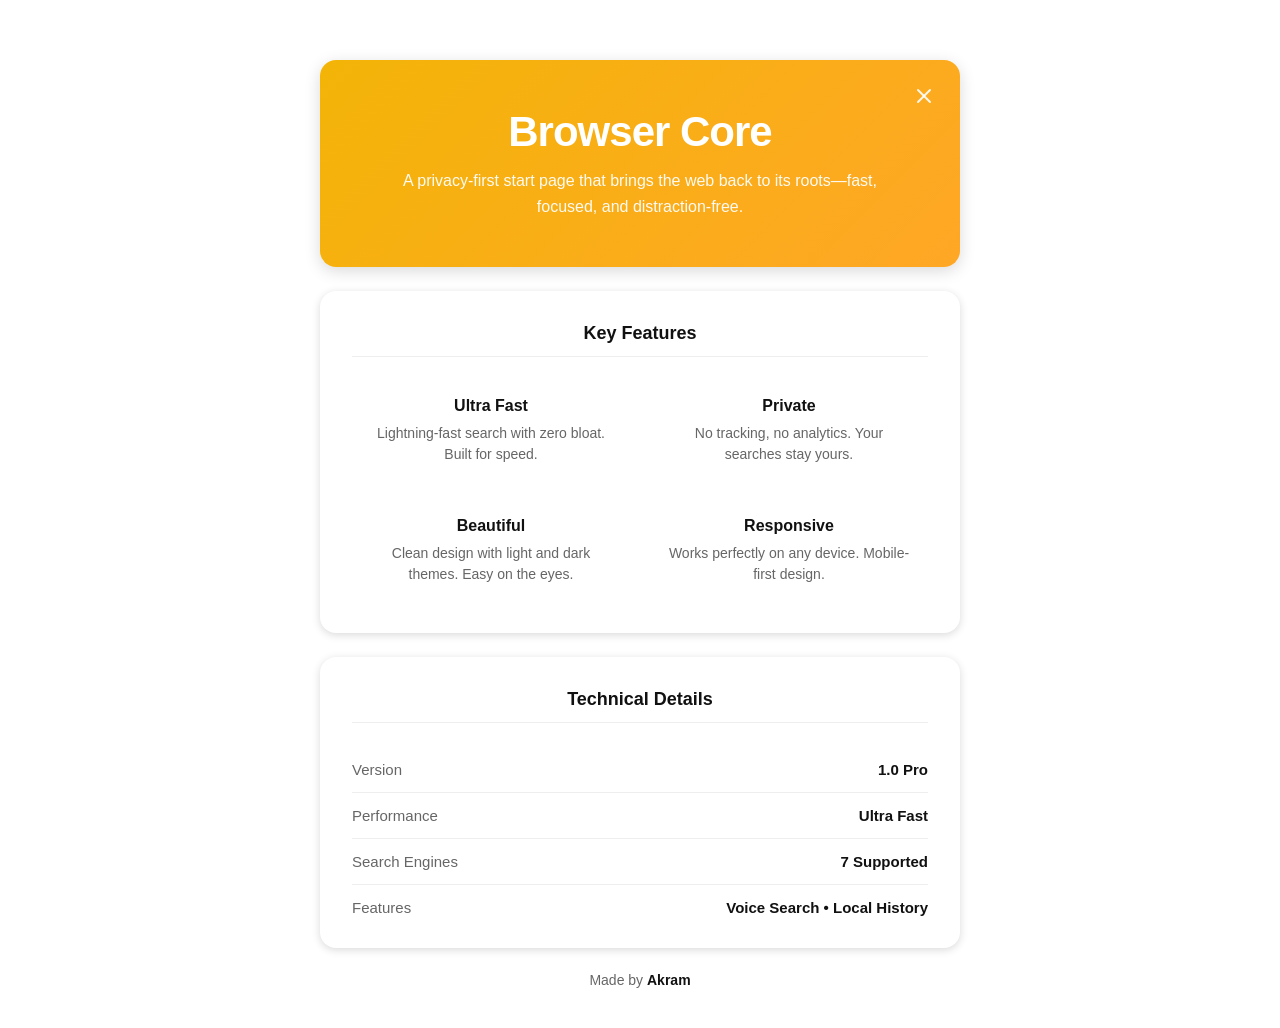
==== about.html @ ea857cf4 "Add files via upload" ====
<!DOCTYPE html>
<html lang="en">

<head>
    <meta charset="UTF-8">
    <meta name="viewport" content="width=device-width, initial-scale=1.0">

    <link rel="icon" href="browser-192.png" type="image/png">

    <link rel="manifest" href="browser-manifest.json">
    <meta name="theme-color" content="#f3b407">
    <link rel="apple-touch-icon" href="browser-192.png">

    <title>About - Browser Core</title>

    <meta name="color-scheme" content="light dark">

    <!-- FOUC Root Fix: Apply to HTML before body loads -->
    <script src="theme.js"></script>

    <!-- Shared Pages CSS -->
    <link rel="stylesheet" href="pages.css">

    <style>
        * {
            -webkit-tap-highlight-color: transparent;
        }

        *:focus {
            outline: none;
        }

        .container {
            width: 100%;
            max-width: 640px;
        }

        /* Content Cards */
        .content-card {
            background: var(--card-bg);
            border-radius: 16px;
            padding: 32px;
            box-shadow: 0 2px 8px var(--shadow-color);
            margin-bottom: 24px;
        }

        .section-title {
            font-size: 18px;
            font-weight: 600;
            color: var(--text-color);
            margin: 0 0 24px 0;
            text-align: center;
            border-bottom: 1px solid var(--border-color);
            padding-bottom: 12px;
        }

        /* Features Grid */
        .features-grid {
            display: grid;
            grid-template-columns: repeat(2, 1fr);
            gap: 20px;
        }

        .feature-item {
            text-align: center;
            padding: 16px;
            border-radius: 12px;
            transition: background 0.2s ease;
        }

        .feature-item:hover {
            background: var(--hover-bg);
        }

        .feature-title {
            font-size: 16px;
            font-weight: 600;
            color: var(--text-color);
            margin: 0 0 8px 0;
        }

        .feature-description {
            font-size: 14px;
            color: var(--text-muted);
            margin: 0;
            line-height: 1.5;
        }

        /* Details List */
        .details-list {
            display: flex;
            flex-direction: column;
        }

        .detail-row {
            display: flex;
            justify-content: space-between;
            align-items: center;
            padding: 14px 0;
            border-bottom: 1px solid var(--border-color);
        }

        .detail-row:last-child {
            border-bottom: none;
            padding-bottom: 0;
        }

        .detail-label {
            font-size: 15px;
            color: var(--text-muted);
            font-weight: 500;
        }

        .detail-value {
            font-size: 15px;
            font-weight: 600;
            color: var(--text-color);
        }

        /* Footer Section */
        .footer-section {
            text-align: center;
            font-size: 14px;
            color: var(--text-muted);
            margin-top: 10px;
            padding-bottom: 20px;
        }

        .footer-author {
            font-weight: 600;
            color: var(--text-color);
        }

        /* Responsive */
        @media (max-width: 600px) {
            .content-card {
                padding: 24px;
            }

            .features-grid {
                grid-template-columns: 1fr;
                gap: 12px;
            }

            .feature-item {
                padding: 12px 0;
            }
        }
    </style>
</head>

<body>
    <main class="container">
        <header class="hero-card">
            <div class="close-btn-wrapper">
                <a href="index.html" class="close-btn" aria-label="Close">
                    <svg width="24" height="24" viewBox="0 0 24 24" fill="none" stroke="currentColor" stroke-width="2"
                        stroke-linecap="round" stroke-linejoin="round">
                        <line x1="18" y1="6" x2="6" y2="18"></line>
                        <line x1="6" y1="6" x2="18" y2="18"></line>
                    </svg>
                </a>
            </div>
            <div class="hero-content">
                <h1 class="hero-title">Browser Core</h1>
                <p class="hero-subtitle">
                    A privacy-first start page that brings the web back to its roots—fast, focused, and
                    distraction-free.
                </p>
            </div>
        </header>

        <section class="content-card">
            <h2 class="section-title">Key Features</h2>
            <div class="features-grid">
                <div class="feature-item">
                    <h3 class="feature-title">Ultra Fast</h3>
                    <p class="feature-description">Lightning-fast search with zero bloat. Built for speed.</p>
                </div>
                <div class="feature-item">
                    <h3 class="feature-title">Private</h3>
                    <p class="feature-description">No tracking, no analytics. Your searches stay yours.</p>
                </div>
                <div class="feature-item">
                    <h3 class="feature-title">Beautiful</h3>
                    <p class="feature-description">Clean design with light and dark themes. Easy on the eyes.</p>
                </div>
                <div class="feature-item">
                    <h3 class="feature-title">Responsive</h3>
                    <p class="feature-description">Works perfectly on any device. Mobile-first design.</p>
                </div>
            </div>
        </section>

        <section class="content-card">
            <h2 class="section-title">Technical Details</h2>
            <div class="details-list">
                <div class="detail-row">
                    <span class="detail-label">Version</span>
                    <span class="detail-value">1.0 Pro</span>
                </div>
                <div class="detail-row">
                    <span class="detail-label">Performance</span>
                    <span class="detail-value">Ultra Fast</span>
                </div>
                <div class="detail-row">
                    <span class="detail-label">Search Engines</span>
                    <span class="detail-value">7 Supported</span>
                </div>
                <div class="detail-row">
                    <span class="detail-label">Features</span>
                    <span class="detail-value">Voice Search • Local History</span>
                </div>
            </div>
        </section>

        <footer class="footer-section">
            Made by <span class="footer-author">Akram</span>
        </footer>
    </main>
</body>

</html>
---- pages.css ----
/* ============================================
   THEME TRANSITIONS
   ============================================ */
html.theme-transition,
html.theme-transition *,
html.theme-transition *:before,
html.theme-transition *:after {
    transition: background-color 0.3s ease, color 0.3s ease, border-color 0.3s ease, box-shadow 0.3s ease, fill 0.3s ease, stroke 0.3s ease, background 0.3s ease !important;
    transition-delay: 0s !important;
}

/* ============================================
   SHARED VARIABLES
   ============================================ */
:root {
    --bg-color: #ffffff;
    --text-color: #111111;
    --card-bg: #ffffff;
    --shadow-color: rgba(0, 0, 0, 0.15);
    --accent-color: #f3b407;
    --border-color: #eeeeee;
    --text-muted: #666666;
    --hover-bg: #f9f9f9;
    --btn-bg: #f9f9f9;
    --btn-hover: #f0f0f0;
}

html.dark-mode,
body.dark-mode {
    --bg-color: #121212;
    --text-color: #e0e0e0;
    --card-bg: #1e1e1e;
    --shadow-color: rgba(0, 0, 0, 0.5);
    --accent-color: #ffca28;
    --border-color: #333333;
    --text-muted: #888888;
    --hover-bg: #2a2a2a;
    --btn-bg: #2a2a2a;
    --btn-hover: #333333;
}

/* ============================================
   BASE SETUP
   ============================================ */
* {
    box-sizing: border-box;
}

body {
    margin: 0;
    min-height: 100vh;
    background-color: var(--bg-color);
    color: var(--text-color);
    font-family: -apple-system, BlinkMacSystemFont, "Segoe UI", Arial, sans-serif;
    display: flex;
    justify-content: center;
    align-items: flex-start;
    padding: 60px 20px 20px;
    animation: pageFadeIn 0.35s cubic-bezier(0.4, 0, 0.2, 1) forwards;
}

body.page-enter {
    animation: pageFadeIn 0.35s cubic-bezier(0.4, 0, 0.2, 1) forwards;
}

@keyframes pageFadeIn {
    0% {
        opacity: 0;
        transform: translateY(15px);
    }

    100% {
        opacity: 1;
        transform: translateY(0);
    }
}

/* ============================================
   SHARED HERO CARD
   ============================================ */
.hero-card {
    background: linear-gradient(135deg, var(--accent-color) 0%, #ffa726 100%);
    border-radius: 16px;
    padding: 48px 32px;
    box-shadow: 0 4px 16px var(--shadow-color);
    margin-bottom: 24px;
    position: relative;
    overflow: hidden;
}

html.dark-mode .hero-card,
body.dark-mode .hero-card {
    background: linear-gradient(135deg, var(--accent-color) 0%, #ff9800 100%);
}

.close-btn-wrapper {
    position: absolute;
    top: 16px;
    right: 16px;
}

.close-btn {
    text-decoration: none;
    color: rgba(255, 255, 255, 0.9);
    font-weight: 300;
    transition: color 0.2s ease, background 0.2s ease;
    cursor: pointer;
    display: flex;
    align-items: center;
    justify-content: center;
    width: 40px;
    height: 40px;
    padding: 0;
    margin: 0;
    border-radius: 50%;
}

.close-btn:hover {
    color: #ffffff;
    background: rgba(255, 255, 255, 0.15);
}

.close-btn:active {
    background: rgba(255, 255, 255, 0.25);
}

.hero-content {
    text-align: center;
}

.hero-title {
    margin: 0 0 12px 0;
    font-size: 42px;
    font-weight: 700;
    color: #ffffff;
    letter-spacing: -1px;
}

.hero-subtitle {
    font-size: 16px;
    color: rgba(255, 255, 255, 0.95);
    margin: 0 auto;
    max-width: 90%;
    line-height: 1.6;
    font-weight: 400;
}

/* ============================================
   RESPONSIVE BASE
   ============================================ */
@media (max-width: 600px) {
    body {
        padding: 40px 16px 16px;
    }

    .hero-card {
        padding: 36px 24px;
    }

    .hero-title {
        font-size: 32px;
    }
}
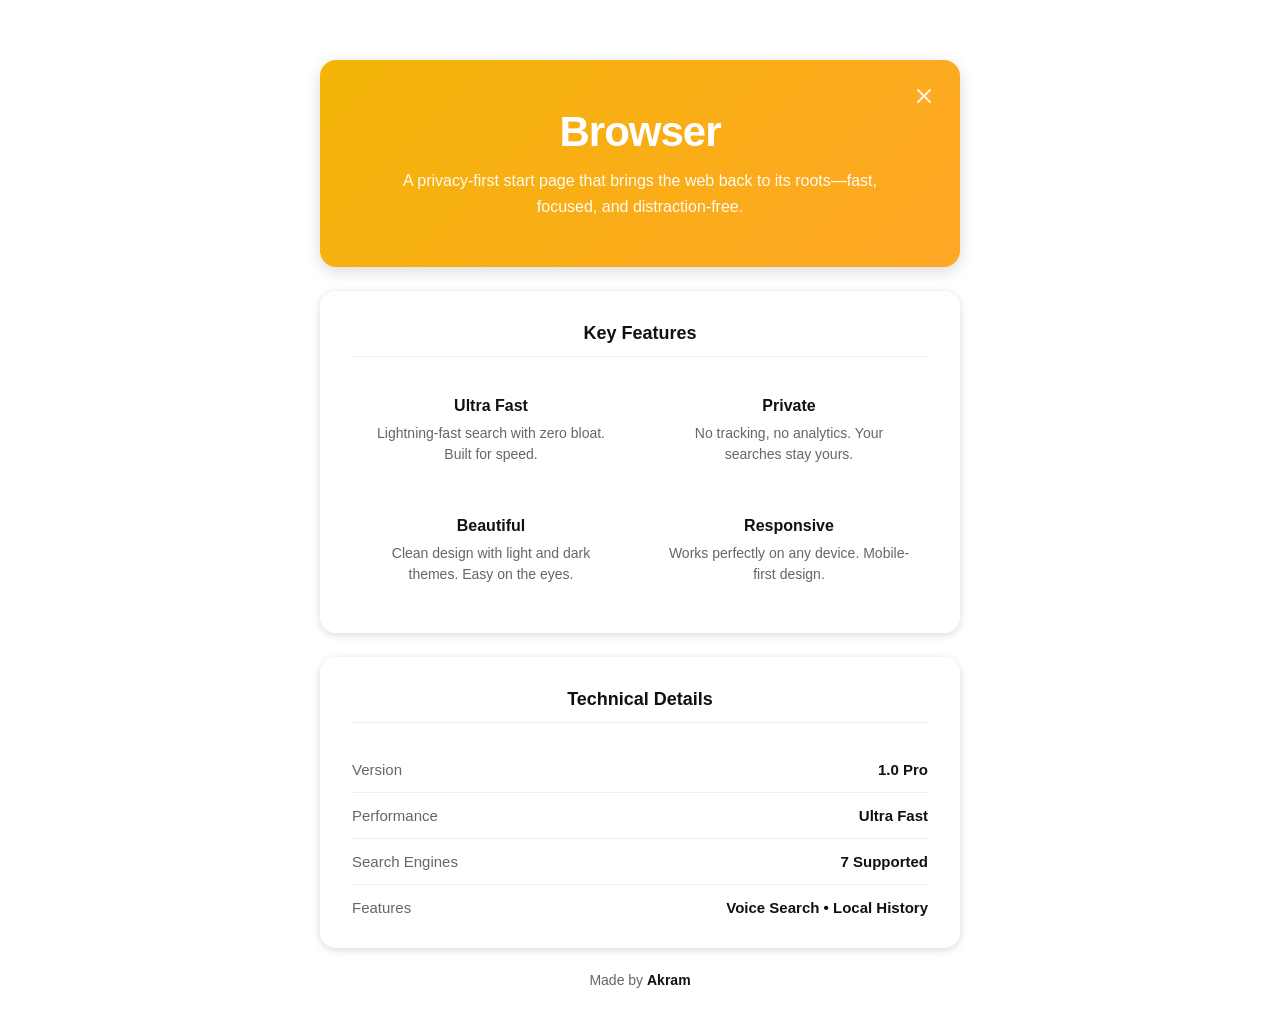
==== commit 55eb2bcd: "Add files via upload" ====
--- a/about.html
+++ b/about.html
@@ -10,15 +10,13 @@
     <link rel="manifest" href="browser-manifest.json">
     <meta name="theme-color" content="#f3b407">
     <link rel="apple-touch-icon" href="browser-192.png">
-
-    <title>About - Browser Core</title>
+    
+    <title>About - Browser</title>
 
     <meta name="color-scheme" content="light dark">
 
-    <!-- FOUC Root Fix: Apply to HTML before body loads -->
     <script src="theme.js"></script>
 
-    <!-- Shared Pages CSS -->
     <link rel="stylesheet" href="pages.css">
 
     <style>
@@ -35,7 +33,6 @@
             max-width: 640px;
         }
 
-        /* Content Cards */
         .content-card {
             background: var(--card-bg);
             border-radius: 16px;
@@ -54,7 +51,6 @@
             padding-bottom: 12px;
         }
 
-        /* Features Grid */
         .features-grid {
             display: grid;
             grid-template-columns: repeat(2, 1fr);
@@ -86,7 +82,6 @@
             line-height: 1.5;
         }
 
-        /* Details List */
         .details-list {
             display: flex;
             flex-direction: column;
@@ -117,7 +112,6 @@
             color: var(--text-color);
         }
 
-        /* Footer Section */
         .footer-section {
             text-align: center;
             font-size: 14px;
@@ -131,7 +125,6 @@
             color: var(--text-color);
         }
 
-        /* Responsive */
         @media (max-width: 600px) {
             .content-card {
                 padding: 24px;
@@ -162,7 +155,7 @@
                 </a>
             </div>
             <div class="hero-content">
-                <h1 class="hero-title">Browser Core</h1>
+                <h1 class="hero-title">Browser</h1>
                 <p class="hero-subtitle">
                     A privacy-first start page that brings the web back to its roots—fast, focused, and
                     distraction-free.
--- a/pages.css
+++ b/pages.css
@@ -1,6 +1,3 @@
-/* ============================================
-   THEME TRANSITIONS
-   ============================================ */
 html.theme-transition,
 html.theme-transition *,
 html.theme-transition *:before,
@@ -9,9 +6,6 @@
     transition-delay: 0s !important;
 }
 
-/* ============================================
-   SHARED VARIABLES
-   ============================================ */
 :root {
     --bg-color: #ffffff;
     --text-color: #111111;
@@ -39,9 +33,6 @@
     --btn-hover: #333333;
 }
 
-/* ============================================
-   BASE SETUP
-   ============================================ */
 * {
     box-sizing: border-box;
 }
@@ -75,9 +66,6 @@
     }
 }
 
-/* ============================================
-   SHARED HERO CARD
-   ============================================ */
 .hero-card {
     background: linear-gradient(135deg, var(--accent-color) 0%, #ffa726 100%);
     border-radius: 16px;
@@ -145,9 +133,6 @@
     font-weight: 400;
 }
 
-/* ============================================
-   RESPONSIVE BASE
-   ============================================ */
 @media (max-width: 600px) {
     body {
         padding: 40px 16px 16px;
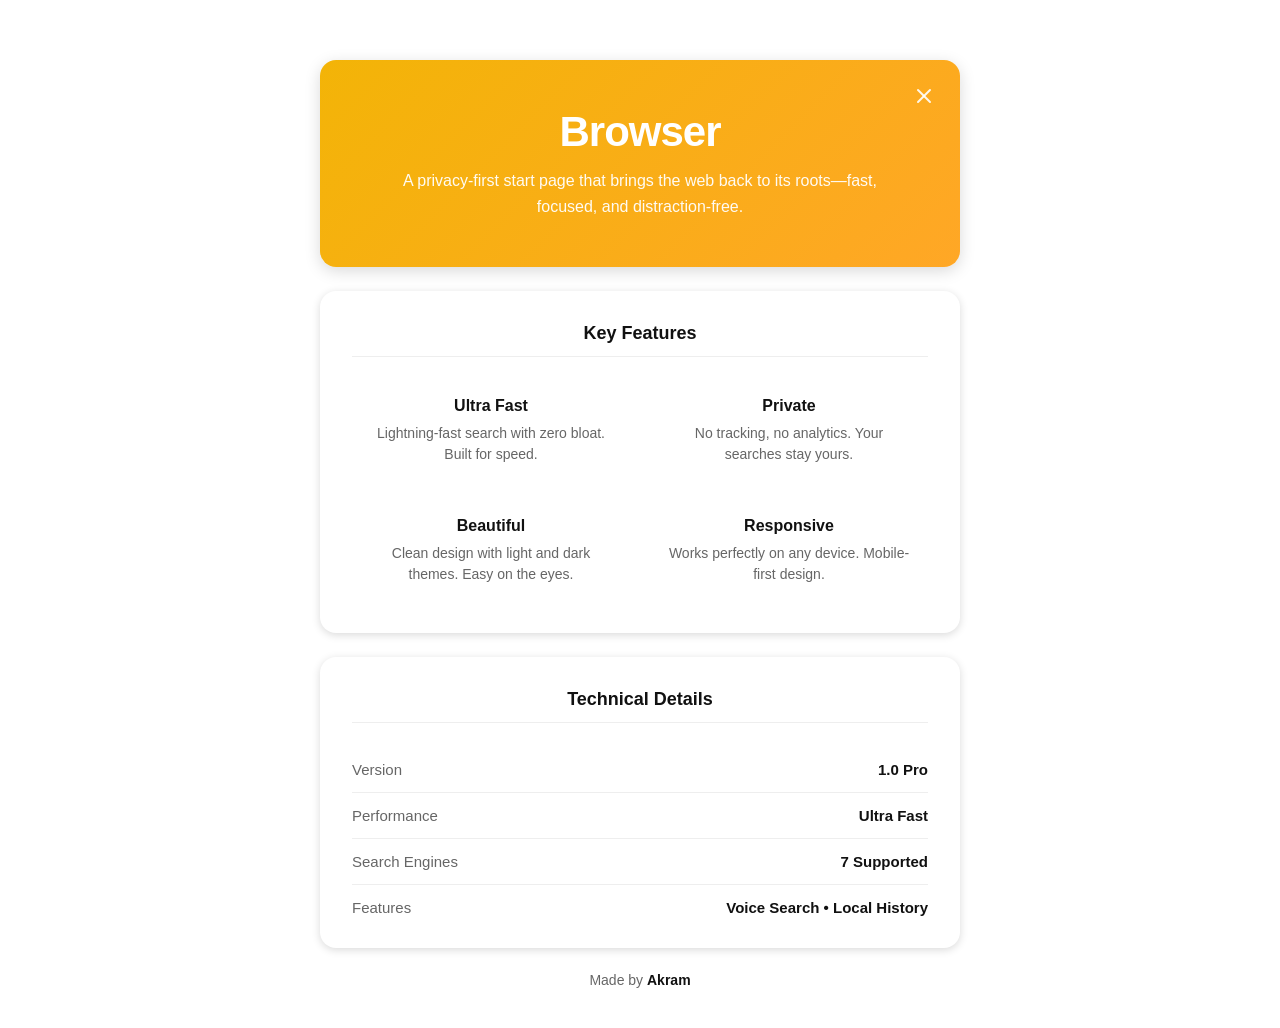
==== commit cc280613: "Add files via upload" ====
--- a/about.html
+++ b/about.html
@@ -10,7 +10,7 @@
     <link rel="manifest" href="browser-manifest.json">
     <meta name="theme-color" content="#f3b407">
     <link rel="apple-touch-icon" href="browser-192.png">
-    
+
     <title>About - Browser</title>
 
     <meta name="color-scheme" content="light dark">
@@ -22,10 +22,6 @@
     <style>
         * {
             -webkit-tap-highlight-color: transparent;
-        }
-
-        *:focus {
-            outline: none;
         }
 
         .container {
--- a/pages.css
+++ b/pages.css
@@ -47,11 +47,11 @@
     justify-content: center;
     align-items: flex-start;
     padding: 60px 20px 20px;
-    animation: pageFadeIn 0.35s cubic-bezier(0.4, 0, 0.2, 1) forwards;
+    animation: pageFadeIn 0.35s cubic-bezier(0.4, 0, 0.2, 1);
 }
 
 body.page-enter {
-    animation: pageFadeIn 0.35s cubic-bezier(0.4, 0, 0.2, 1) forwards;
+    animation: pageFadeIn 0.35s cubic-bezier(0.4, 0, 0.2, 1);
 }
 
 @keyframes pageFadeIn {
